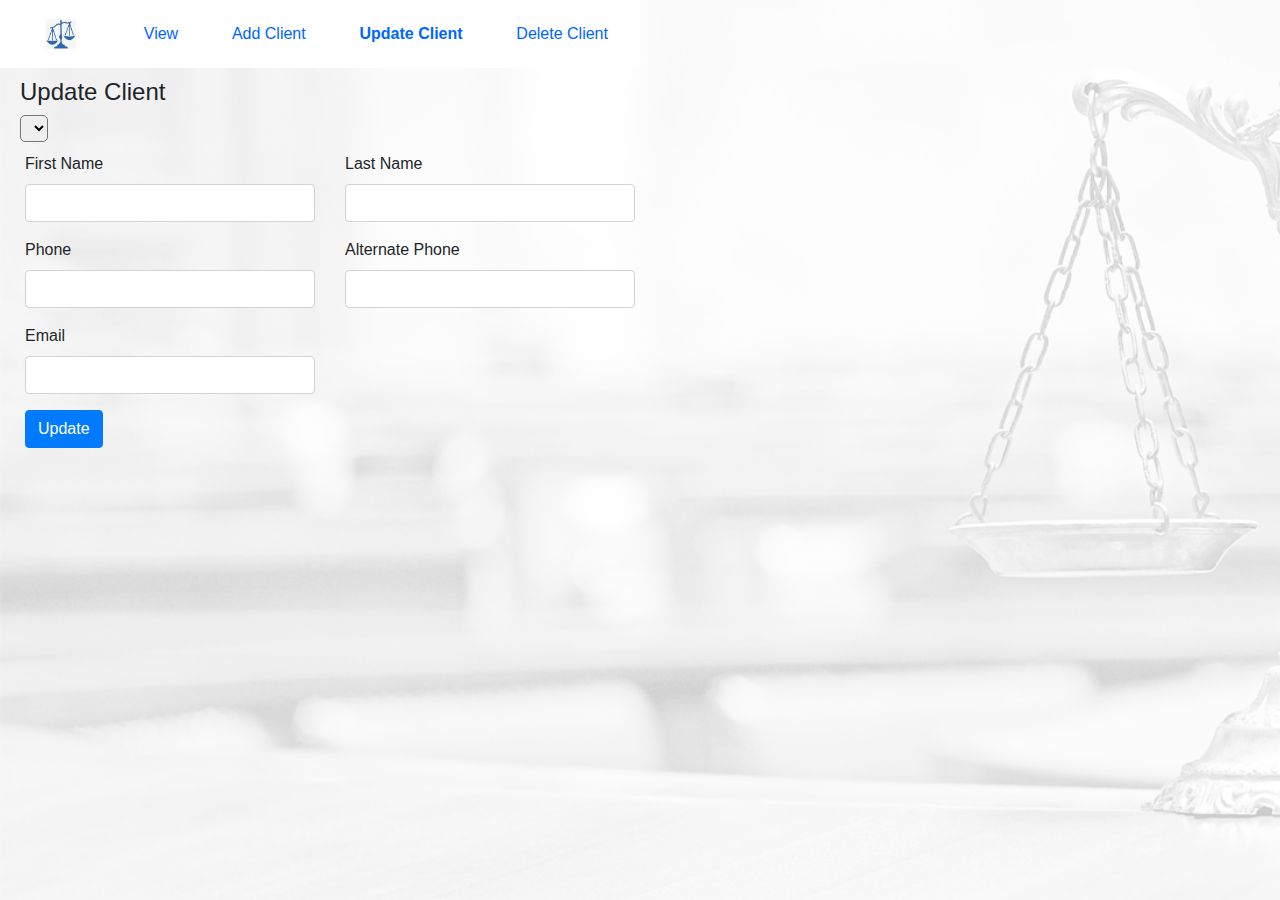
==== edit.html @ a891cba6 "Add files via upload" ====
<!DOCTYPE html>
<html>
	<head>
		<meta charset="utf-8">
		<meta name="viewport" conent="width=device-width, initial-scale=1">
		<title>Justice Service</title>
		<link rel = "icon" href = "css/Img/download.png" type = "image/x-icon">

		<script type="text/javascript" src="http://code.jquery.com/jquery-3.6.0.min.js"></script>
		<link rel="stylesheet" href="https://maxcdn.bootstrapcdn.com/bootstrap/4.5.2/css/bootstrap.min.css">
		<script src="https://cdnjs.cloudflare.com/ajax/libs/popper.js/1.16.0/umd/popper.min.js"></script>
  <script src="https://maxcdn.bootstrapcdn.com/bootstrap/4.5.2/js/bootstrap.min.js"></script>
		<link rel = "stylesheet" type="text/css" href="css/home.css" />
		<link rel = "stylesheet" type="text/css" href="css/insert.css" />
		<link rel = "stylesheet" type="text/css" href="css/update.css" />

		<script type="text/javascript">
			function SelectClients(){
				$.ajax({

					url : 'http://localhost:1234/testphp/GetEdit.php',
					type : 'POST',
					data: {'action' : 'Select'},
					success : function (resultstring) {
						const result = JSON.parse(resultstring);
						var x = document.getElementById("ClientSelect");
						var option = document.createElement("option");
							option.text = "";
							option.value = 0;
							x.add(option);
						for (var i = 0; i < result.length; i++) {
							console.log(result[i].First_Name);
							var option = document.createElement("option");
							option.text = result[i].First_Name + " " + result[i].Last_Name;
							option.value = result[i].ID;
							x.add(option);
						}
					}
				});
			}

			function GetClients(){
				var id = document.getElementById("ClientSelect").value;
				$.ajax({

					url : 'http://localhost:1234/testphp/GetEdit.php',
					type : 'POST',
					data: {'action' : 'GetClient', 'ID' : id},
					success : function (resultstring) {
						console.log(resultstring);
						const result = JSON.parse(resultstring);
						console.log(result);
						document.getElementById("fname").value = result[0].First_Name;
						document.getElementById("lname").value = result[0].Last_Name;
						document.getElementById("phone").value = result[0].Phone;
						document.getElementById("aphone").value = result[0].Aletnate_Phone;
						document.getElementById("email").value = result[0].Email;

					}
				});
			}

			function EditClient(){
				var id = document.getElementById("ClientSelect").value;
				var fname = document.getElementById("fname").value;
				var lname = document.getElementById("lname").value;
				var phone = document.getElementById("phone").value;
				var aphone = document.getElementById("aphone").value;
				var email = document.getElementById("email").value;
				var err = "F";
				if (email == ""){
					ShowMsg("Please add a email");
					err = "T";
				}
				if (phone == ""){
					ShowMsg("Please add a phone number");
					err = "T";
				}
				if (lname == ""){
					ShowMsg("Please add last name");
					err = "T";
				}
				if (fname == ""){
					ShowMsg("Please add first name");
					err = "T";
				}
				if (id == 0){
					ShowMsg("Please select a Client");
					err = "T";
				}

				if (err == "F"){
					$.ajax({

						url : 'http://localhost:1234/testphp/GetEdit.php',
						type : 'POST',
						data: {'action' : 'Update', 'ID' : id, 'fname' : fname, 'lname' : lname, 'phone' : phone, 'aphone' : aphone, 'email' : email},
						success : function (result) {
							ShowMsg(result);
							ClearSelect();
							document.getElementById("fname").value = "";
							document.getElementById("lname").value = "";
							document.getElementById("phone").value = "";
							document.getElementById("aphone").value = "";
							document.getElementById("email").value = "";
							
						}
					});
				}
		}

		function ClearSelect(){
			var select = document.getElementById("ClientSelect");
			var length = select.options.length;
			for (i = length-1; i >= 0; i--) {
			select.options[i] = null;
			}
			SelectClients();
		}
		

		function ShowMsg(msg){
			var x = document.getElementById("snackbar");
						x.innerHTML = msg;
  						x.className = "show";
						setTimeout(function(){ x.className = x.className.replace("show", ""); }, 3000);
		}
		</script> 
		 
	</head>
	<body onload="SelectClients()">
			<div class="navbar">
				<span><img src = "css/Img/download.png" style = "width:30px;height:30px;"></span>
				<a href="index.html">View</a>
				<a href="insert.html">Add Client</a>
				<a href="edit.html"><b>Update Client</b></a>
				<a href="remove.html">Delete Client</a>
            </div>
			<h4 style="margin-left: 20px; margin-top: 10px;">Update Client</h4>

			<select id = "ClientSelect" class = "SelectC" onchange="GetClients()">
			  </select>

			<div class="row" style="margin-left: 10px; margin-top: 10px; width: 50%;">

				<div class="col-sm-6">
					<div class="panel panel-primary">
						<div class="panel-body">
							<div class="form-group">
								<label>First Name</label>
								<input type="text" id="fname" class="form-control" />
							</div>
							<div class="form-group">
								<label>Phone</label>
								<input type="text" id="phone" class="form-control" />
							</div>
							<div class="form-group">
								<label for="url">Email</label>
								<input type="email" id="email" class="form-control" />
							</div>
							<button type="button" id="updateButton" class="btn btn-primary" onclick="EditClient();">
								Update
							</button>
						</div>
						
					</div>
				</div>

				<div class="col-sm-6">
					<div class="panel panel-primary">
						<div class="panel-heading">
							
						</div>
						<div class="panel-body">
							<div class="form-group">
								<label>Last Name</label>
								<input type="text" id="lname" class="form-control" />
							</div>
							<div class="form-group">
								<label>Alternate Phone</label>
								<input type="text" id="aphone" class="form-control" />
							</div>
						</div>
						
					</div>
				</div>





			</div>

			<div id="snackbar"></div>

	</body>
</html>
---- css/home.css ----
html, body{
	font-family: Arial, Helvetica, sans-serif;
	padding: 0px ;
	margin: 0px ;
	background-image: url("Img/background.jpg");
	background-size: cover;
	height: 100%;
}

.navbar {
  overflow: hidden;
  background-color: #fff; 
  width: 50%;
}

.navbar span{
  float: left;
  padding: 6px 30px;
}

.navbar a {
  float: left;
  font-size: 16px;
  color: rgb(0, 102, 255);
  text-align: center;
  padding: 14px 16px;
  text-decoration: none;
}

.navbar a:hover {
  background-color: rgb(0, 102, 255);
  color: white;
}

.center {
  display: block;
  margin-left: auto;
  margin-right: auto;
  margin-top: 10%;
  width: 90%;
}

.grid-container {
  display: grid;
  grid-column-gap: 10px;
  grid-template-columns: 50% 50%;
  padding: 10px;
  height: 100px;
}

.grid-item {
  padding: 20px;
  font-size: 30px;
  text-align: center;
}

.grid-item h1{
  padding-top: 10%;
}
---- css/insert.css ----
#snackbar {
  visibility: hidden;
  min-width: 250px;
  margin-left: -125px;
  background-color: #333;
  color: #fff;
  text-align: center;
  border-radius: 2px;
  padding: 16px;
  position: fixed;
  z-index: 1;
  left: 50%;
  bottom: 30px;
  font-size: 17px;
}

#snackbar.show {
  visibility: visible;
  -webkit-animation: fadein 0.5s, fadeout 0.5s 2.5s;
  animation: fadein 0.5s, fadeout 0.5s 2.5s;
}

@-webkit-keyframes fadein {
  from {bottom: 0; opacity: 0;} 
  to {bottom: 30px; opacity: 1;}
}

@keyframes fadein {
  from {bottom: 0; opacity: 0;}
  to {bottom: 30px; opacity: 1;}
}

@-webkit-keyframes fadeout {
  from {bottom: 30px; opacity: 1;} 
  to {bottom: 0; opacity: 0;}
}

@keyframes fadeout {
  from {bottom: 30px; opacity: 1;}
  to {bottom: 0; opacity: 0;}
}
---- css/update.css ----
.SelectC{
    padding: 3px 3px;
    border-radius: 5px;
    margin-left: 20px;
}
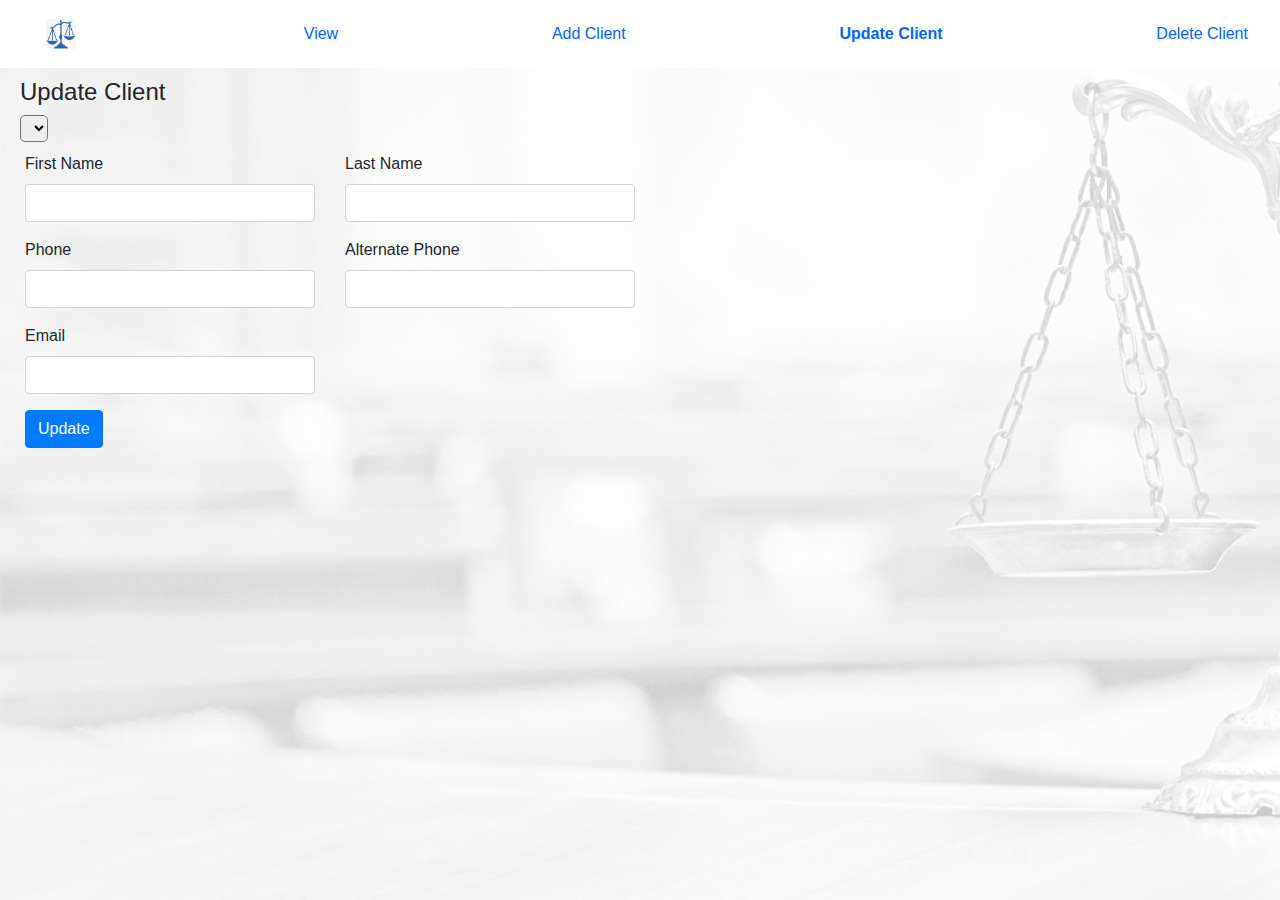
==== commit 08b47324: "Add files via upload" ====
--- a/edit.html
+++ b/edit.html
@@ -18,7 +18,7 @@
 			function SelectClients(){
 				$.ajax({
 
-					url : 'http://localhost:1234/testphp/GetEdit.php',
+					url : 'http://justice.service.cleverapps.io/GetEdit.php',
 					type : 'POST',
 					data: {'action' : 'Select'},
 					success : function (resultstring) {
@@ -43,7 +43,7 @@
 				var id = document.getElementById("ClientSelect").value;
 				$.ajax({
 
-					url : 'http://localhost:1234/testphp/GetEdit.php',
+					url : 'http://justice.service.cleverapps.io/GetEdit.php',
 					type : 'POST',
 					data: {'action' : 'GetClient', 'ID' : id},
 					success : function (resultstring) {
@@ -53,7 +53,7 @@
 						document.getElementById("fname").value = result[0].First_Name;
 						document.getElementById("lname").value = result[0].Last_Name;
 						document.getElementById("phone").value = result[0].Phone;
-						document.getElementById("aphone").value = result[0].Aletnate_Phone;
+						document.getElementById("aphone").value = result[0].Alternate_Phone;
 						document.getElementById("email").value = result[0].Email;
 
 					}
@@ -92,7 +92,7 @@
 				if (err == "F"){
 					$.ajax({
 
-						url : 'http://localhost:1234/testphp/GetEdit.php',
+						url : 'http://justice.service.cleverapps.io/GetEdit.php',
 						type : 'POST',
 						data: {'action' : 'Update', 'ID' : id, 'fname' : fname, 'lname' : lname, 'phone' : phone, 'aphone' : aphone, 'email' : email},
 						success : function (result) {
--- a/css/home.css
+++ b/css/home.css
@@ -10,7 +10,7 @@
 .navbar {
   overflow: hidden;
   background-color: #fff; 
-  width: 50%;
+  justify-content: 0;
 }
 
 .navbar span{
